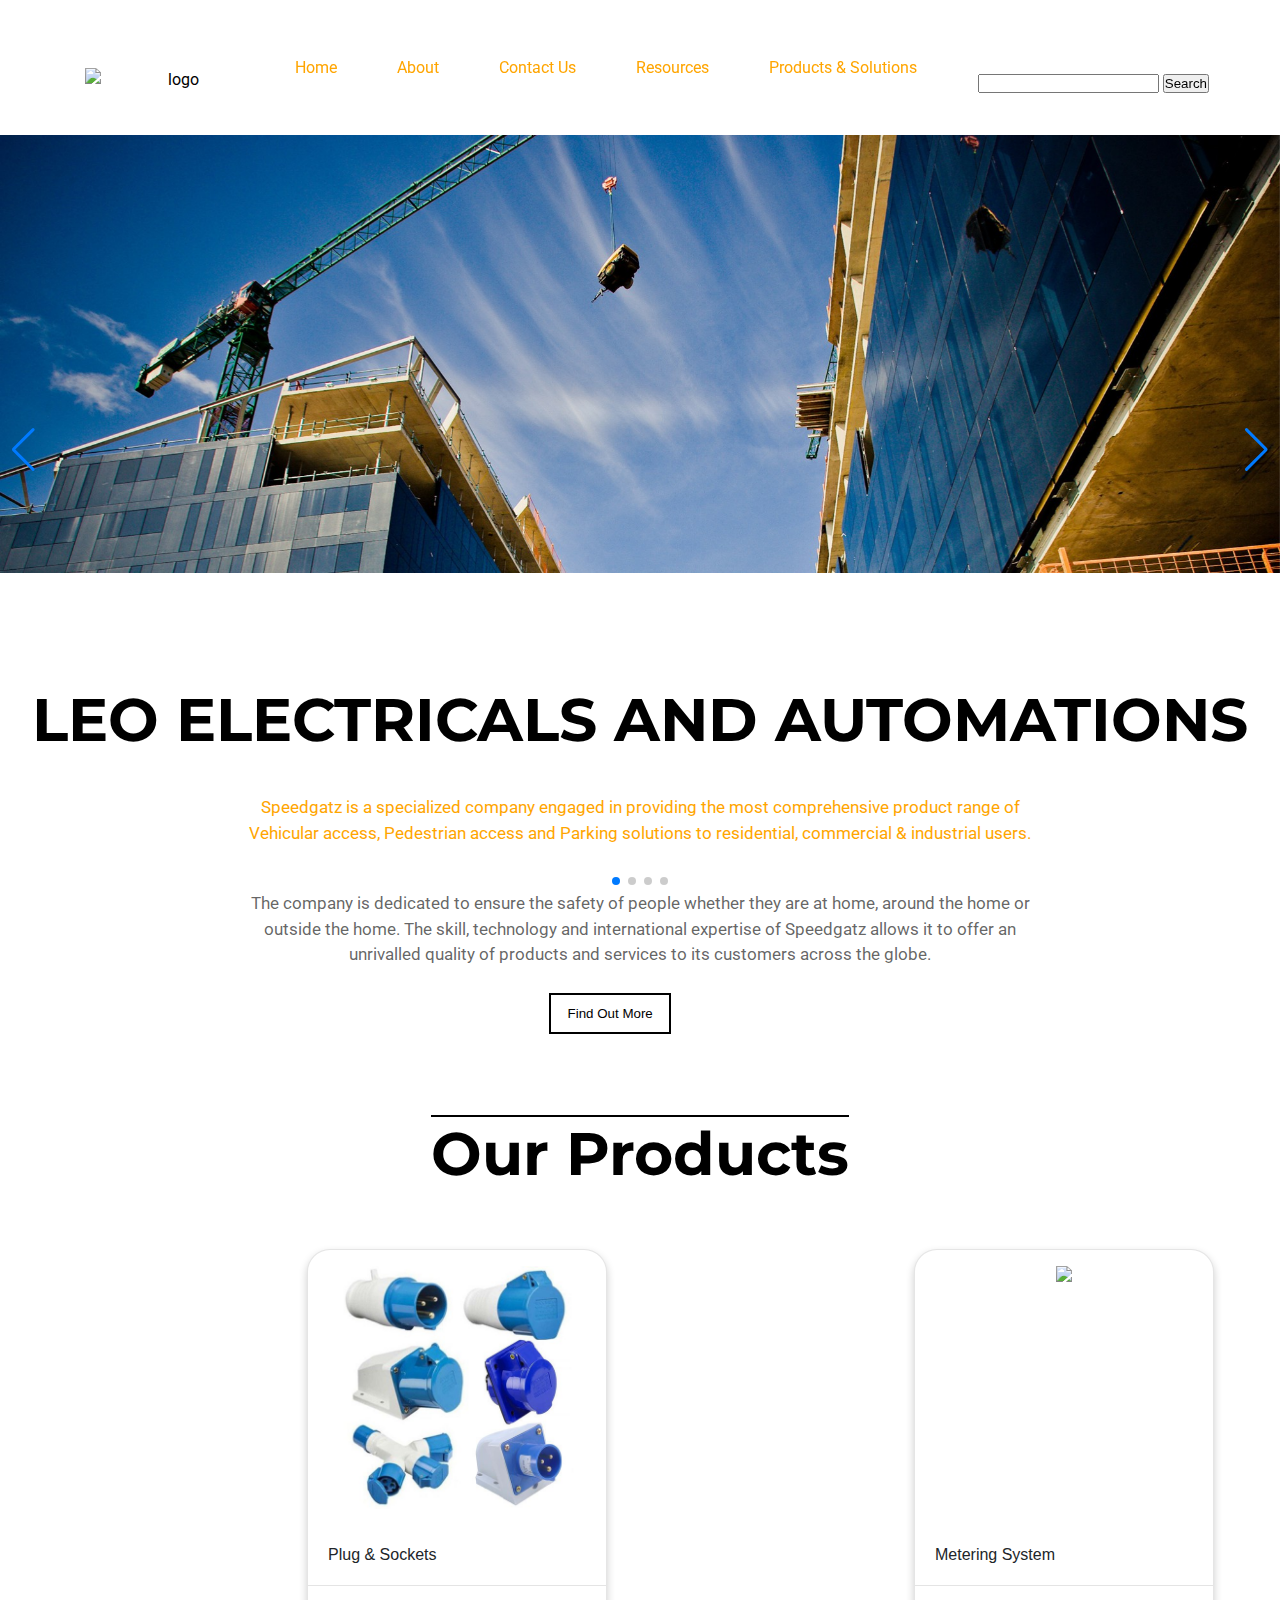
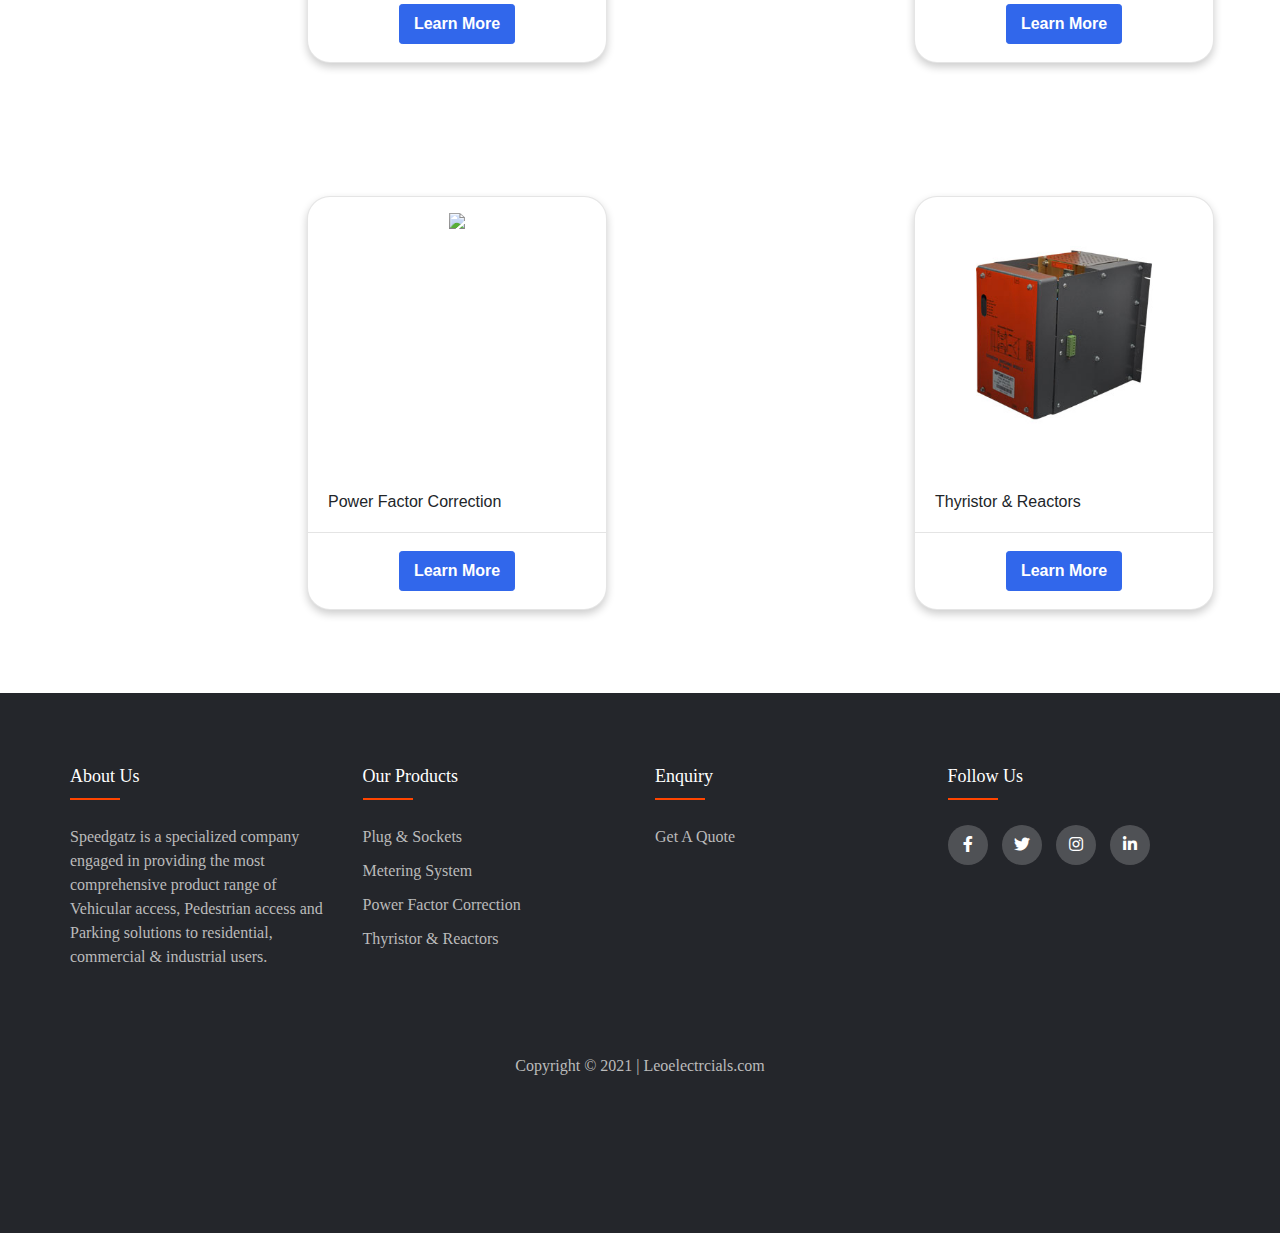
==== page1.html @ a986576f "Merge pull request #2 from SachdevaHardik/development" ====
<!DOCTYPE html>
<html lang="en">

<head>
  <meta charset="UTF-8" />
  <meta http-equiv="X-UA-Compatible" content="IE=edge" />
  <meta name="viewport" content="width=device-width, initial-scale=1.0" />
  <link rel="stylesheet" href="css/style1.css" />
  <link rel="stylesheet" href="https://unpkg.com/swiper/swiper-bundle.min.css" />
  <link rel="stylesheet" type="text/css" href="https://cdnjs.cloudflare.com/ajax/libs/font-awesome/5.15.1/css/all.min.css">
  <style>
    @import url("https://fonts.googleapis.com/css2?family=Roboto:wght@500&display=swap");
  </style>
  <style>
    @import url("https://fonts.googleapis.com/css2?family=Montserrat:wght@300&display=swap");
  </style>
  <style>
  @import url('https://fonts.googleapis.com/css2?family=Poppins:wght@300;400;500;600;700&display=swap');
  </style>
  <title>Leo Electricals and Automations</title>
</head>

<body>
  <nav class="navbar">
    <ul class="nav-list">
      <div class="logo"><img src="data/logo.jpeg" alt="logo" /></div>
      <li><a href="#Home">Home</a></li>
      <li><a href="#About">About</a></li>
      <li><a href="#Contact Us">Contact Us</a></li>
      <li><a href="#Resources">Resources</a></li>
      <li><a href="#Products & Solutions">Products & Solutions</a></li>
    </ul>
    <div class="rightnav">
      <input type="text" name="Search" id="search" />
      <button class="btn-sm">Search</button>
    </div>
  </nav>
  <section class="firsthalf">
    <!-- Swiper -->
    <div class="swiper-container mySwiper">
      <div class="swiper-wrapper">
        <div class="swiper-slide slide1">
          <img src="data/building-contracting.jpg" alt="logo" />
        </div>
        <div class="swiper-slide slide2">
          <img src="data/finance-banner.png" alt="logo" />
        </div>
        <div class="swiper-slide slide3">
          <img src="data/boom.jpg" alt="automatic boom barrier" />
        </div>
        <div class="swiper-slide slide4">
          <img src="data/customer.jpg" alt="customer satisfaction" />
        </div>
      </div>
      <div class="swiper-button-next"></div>
      <div class="swiper-button-prev"></div>
      <div class="swiper-pagination"></div>
    </div>
  </section>
  <section class="secondhalf">
    <div class="firsttext">
      <h1>LEO ELECTRICALS AND AUTOMATIONS</h1>
    </div>
    <div class="subtext">
      <p>
        Speedgatz is a specialized company engaged in providing the most
        comprehensive product range of Vehicular access, Pedestrian access and
        Parking solutions to residential, commercial & industrial users.
      </p>
    </div>
    <div class="subsubtext">
      <p>
        The company is dedicated to ensure the safety of people whether they
        are at home, around the home or outside the home. The skill,
        technology and international expertise of Speedgatz allows it to offer
        an unrivalled quality of products and services to its customers across
        the globe.
      </p>

      <div class="enquirybutton">
        <button class="btn-la">Find Out More</button>
      </div>
  </section>
  <section>
    <div class="rangetext">
      <h1>Our Products</h1>
    </div>
  </section>
  <section class="thirdhalf">
    <div class="container d-flex justify-content-center firstproduct">
      <figure class="card card-product-grid card-lg"> <a href="#" class="img-wrap" data-abc="true"> <img
            src="data/industrial-plug-sockets.jpg"> </a>
        <figcaption class="info-wrap">
          <div class="row">
            <div class="col-md-9 col-xs-9"> <a href="#" class="title" data-abc="true">Plug & Sockets</a></div>
          </div>
        </figcaption>
        <div class="bottom-wrap"> <a href="#" class="btn btn-primary float-right" data-abc="true"> Learn More </a>
        </div>
      </figure>
      <div class="container d-flex justify-content-center">

        <figure class="card card-product-grid card-lg"> <a href="#" class="img-wrap" data-abc="true"> <img
              src="data/meteringsystem.png"> </a>
          <figcaption class="info-wrap">
            <div class="row">
              <div class="col-md-9 col-xs-9"> <a href="#" class="title" data-abc="true">Metering System</a></div>
            </div>
          </figcaption>
          <div class="bottom-wrap"> <a href="#" class="btn btn-primary float-right" data-abc="true"> Learn More </a>
          </div>
        </figure>
      </div>
    </div>
  </section>
  <section class="fourthhalf">
    <div class="container d-flex justify-content-center firstproduct">
      <figure class="card card-product-grid card-lg"> <a href="#" class="img-wrap" data-abc="true"> <img
            src="data/controlpanel.jpg"> </a>
        <figcaption class="info-wrap">
          <div class="row">
            <div class="col-md-9 col-xs-9"> <a href="#" class="title" data-abc="true">Power Factor Correction</a></div>
          </div>
        </figcaption>
        <div class="bottom-wrap"> <a href="#" class="btn btn-primary float-right" data-abc="true"> Learn More </a>
        </div>
      </figure>
      <div class="container d-flex justify-content-center">

        <figure class="card card-product-grid card-lg"> <a href="#" class="img-wrap" data-abc="true"> <img
              src="data/thyristor.jpg"> </a>
          <figcaption class="info-wrap">
            <div class="row">
              <div class="col-md-9 col-xs-9"> <a href="#" class="title" data-abc="true">Thyristor & Reactors</a></div>
            </div>
          </figcaption>
          <div class="bottom-wrap"> <a href="#" class="btn btn-primary float-right" data-abc="true"> Learn More </a>
          </div>
        </figure>
      </div>
    </div>
      </figure>
  </section>
  <section class="fifthhalf">
    <footer class="footer">
      <div class="containerfooter">
        <div class="row">
          <div class="footer-col">
            <h4>About us</h4>
            <ul>
              <li><p class="footerabout"> 
                Speedgatz is a specialized company engaged in providing the most comprehensive product range of Vehicular access, Pedestrian access and Parking solutions to residential, commercial & industrial users.
              </p>
          </div>
          <div class="footer-col">
            <h4>Our Products</h4>
            <ul>
              <li><a href="#">Plug & Sockets</a></li>
              <li><a href="#">Metering System</a></li>
              <li><a href="#">Power Factor Correction</a></li>
              <li><a href="#">Thyristor & Reactors</a></li>
            </ul>
          </div>
          <div class="footer-col">
            <h4>Enquiry</h4>
            <ul>
              <li><a href="#">Get a quote</a></li>
            </ul>
          </div>
          <div class="footer-col">
            <h4>follow us</h4>
            <div class="social-links">
              <a href="#"><i class="fab fa-facebook-f"></i></a>
              <a href="#"><i class="fab fa-twitter"></i></a>
              <a href="#"><i class="fab fa-instagram"></i></a>
              <a href="#"><i class="fab fa-linkedin-in"></i></a>
            </div>
          </div>
        </div>
      </div>
      <div>
        <p class = "Copyright">
       Copyright © 2021 | Leoelectrcials.com
        </p>
      </div>
   </footer>
  </section>
  <script src="https://unpkg.com/swiper/swiper-bundle.min.js"></script>
  <script>
    var swiper = new Swiper(".mySwiper", {
      slidesPerView: "auto",
      spaceBetween: 40,
      grabCursor: true,
      loop: true,
      pagination: {
        el: ".swiper-pagination",
        clickable: true,
      },
      navigation: {
        nextEl: ".swiper-button-next",
        prevEl: ".swiper-button-prev",
      },
    });
  </script>
</body>

</html>
---- css/style1.css ----
* {
  margin: 0;
  padding: 0;
  box-sizing: border-box;
}
body {
  background-color: white;
  line-height: 1.5;
}
.navbar {
  display: flex;
  position: sticky;
    top: 0;
    z-index: 3000;
    height: 135px;
    background: white;
}
.nav-list {
  width: 50%;
  display: flex;
  align-items: center;
  text-align: center;
  font-family: -apple-system, BlinkMacSystemFont, "Segoe UI", Roboto, Oxygen,
    Ubuntu, Cantarell, "Open Sans", "Helvetica Neue", sans-serif;
}
.rightnav {
  width: 50%;
  text-align: right;
  justify-content: center;
  padding: 71px;
}
.list-container {
  display: flex;
  align-items: center;
  justify-content: center;
}
.nav-list img {
  width: 180px;
  display: flex;
  text-align: center;
  justify-content: center;
  margin-top: 25px;
  margin-left: 85px;
}
.nav-list li {
  white-space: nowrap;
  list-style: none;
  padding: 30px;
  list-style-type: none;
}
.nav-list li a {
  text-decoration: none;
  color: orange;
}
.nav-list li a:hover {
  color: grey;
}
.firsttext {
  font-size: 30px;
  text-align: center;
  padding-top: 10px;
  color: rgb(0, 0, 0);
  font-family: "Montserrat", sans-serif;
}
.subtext {
  text-align: center;
  padding: 30px;
  width: 70%;
  margin: auto;
  font-size: 17px;
  color: orange;
  font-family: -apple-system, BlinkMacSystemFont, "Segoe UI", Roboto, Oxygen,
    Ubuntu, Cantarell, "Open Sans", "Helvetica Neue", sans-serif;
}
.subsubtext {
  text-align: center;
  padding: 15px;
  width: 70%;
  margin: auto;
  font-size: 17px;
  color: rgba(0, 0, 0, 0.616);
  font-family: -apple-system, BlinkMacSystemFont, "Segoe UI", Roboto, Oxygen,
    Ubuntu, Cantarell, "Open Sans", "Helvetica Neue", sans-serif;
}
.secondhalf {
  padding: 30px;
}
.swiper-container {
  height: 500px;
}
.slide1 img {
  width: 100%;
}
.slide2 img {
  width: 100%;
  height: max-content;
}
.slide3 img {
  width: 100%;
}
.slide4 img {
  width: 100%;
  height: 100%;
}
.btn-la {
  width: 122px;
  height: 41px;
  background-color: white;
  border: 2px solid black;
  margin-top: 15px;
  cursor: pointer;
}
.enquirybutton {
  width: 55%;
  text-align: right;
  padding: 10px;
}
.card {
  box-shadow: 0 4px 8px 0 rgba(0, 0, 0, 0.2);
  max-width: 300px;
  margin: auto;
  text-align: center;
  font-family: arial;
}

.price {
  color: grey;
  font-size: 22px;
}

.card button {
  border: none;
  outline: 0;
  padding: 12px;
  color: white;
  background-color: #000;
  text-align: center;
  cursor: pointer;
  width: 100%;
  font-size: 18px;
}

.card button:hover {
  opacity: 0.7;
}
a {
  text-decoration: none !important;
}

.card-product-list,
.card-product-grid {
  margin-bottom: 0;
}

.card {
  width: 500px;
  position: relative;
  display: -webkit-box;
  display: -ms-flexbox;
  display: flex;
  -webkit-box-orient: vertical;
  -webkit-box-direction: normal;
  -ms-flex-direction: column;
  flex-direction: column;
  min-width: 0;
  word-wrap: break-word;
  background-color: #fff;
  background-clip: border-box;
  border: 1px solid rgba(0, 0, 0, 0.1);
  border-radius: 23px;
  margin-top: 50px;
}

.card-product-grid:hover {
  -webkit-box-shadow: 0 4px 15px rgba(153, 153, 153, 0.3);
  box-shadow: 0 4px 15px rgba(153, 153, 153, 0.3);
  -webkit-transition: 0.3s;
  transition: 0.3s;
}

.card-product-grid .img-wrap {
  border-radius: 0.2rem 0.2rem 0 0;
  height: 220px;
}

.card .img-wrap {
  overflow: hidden;
}

.card-lg .img-wrap {
  height: 280px;
}

.card-product-grid .img-wrap {
  border-radius: 0.2rem 0.2rem 0 0;
  height: 275px;
  padding: 16px;
}

[class*="card-product"] .img-wrap img {
  height: 100%;
  max-width: 100%;
  width: auto;
  display: inline-block;
  -o-object-fit: cover;
  object-fit: cover;
}

.img-wrap {
  text-align: center;
  display: block;
}

.card-product-grid .info-wrap {
  overflow: hidden;
  padding: 18px 20px;
}

[class*="card-product"] a.title {
  color: #212529;
  display: block;
}

.rating-stars {
  display: inline-block;
  vertical-align: middle;
  list-style: none;
  margin: 0;
  padding: 0;
  position: relative;
  white-space: nowrap;
  clear: both;
}

.rating-stars li.stars-active {
  z-index: 2;
  position: absolute;
  top: 0;
  left: 0;
  overflow: hidden;
}

.rating-stars li {
  display: block;
  text-overflow: clip;
  white-space: nowrap;
  z-index: 1;
}

.card-product-grid .bottom-wrap {
  padding: 18px;
  border-top: 1px solid #e4e4e4;
}

.bottom-wrap-payment {
  padding: 0px;
  border-top: 1px solid #e4e4e4;
}

.rated {
  font-size: 10px;
  color: #b3b4b6;
}

.btn {
  display: inline-block;
  font-weight: 600;
  color: #343a40;
  text-align: center;
  vertical-align: middle;
  -webkit-user-select: none;
  -moz-user-select: none;
  -ms-user-select: none;
  user-select: none;
  background-color: transparent;
  border: 1px solid transparent;
  padding: 0.45rem 0.85rem;
  font-size: 1rem;
  line-height: 1.5;
  border-radius: 0.2rem;
}

.btn-primary {
  color: #fff;
  background-color: #3167eb;
  border-color: #3167eb;
}

.fa {
  color: #ff5722;
}
.thirdhalf {
  display: flex;
}
.fourthhalf{
  display: flex;
}
.container {
  padding-left: 307px;
  display: flex;
  align-items: center;
  text-align: center;
}
.rangetext {
  font-size: 25px;
  text-align: center;
  font-size: 30px;
  text-align: center;
  padding-top: 20px;
  color: rgb(0, 0, 0);
  font-family: "Montserrat", sans-serif;
  text-decoration: overline;
  text-decoration-style: solid;
  text-decoration-thickness: 2px;
}
.fourthhalf{
  height: 70vh;
}
.containerfooter{
	max-width: 1170px;
	margin:auto;
}
.row{
	display: flex;
	flex-wrap: wrap;
}
ul{
	list-style: none;
}
.footer{
	background-color: #24262b;
    padding: 70px 0;
    height: 60vh;
}
.footer-col{
   width: 25%;
   padding: 0 15px;
}
.footer-col h4{
	font-size: 18px;
	color: #ffffff;
	text-transform: capitalize;
	margin-bottom: 35px;
	font-weight: 500;
	position: relative;
}
.footer-col h4::before{
	content: '';
	position: absolute;
	left:0;
	bottom: -10px;
	background-color: orangered;
	height: 2px;
	box-sizing: border-box;
	width: 50px;
}
.footerabout{
  color: #bbbbbb;
  font-size: 16px;
}
.footer-col ul li:not(:last-child){
	margin-bottom: 10px;
}
.footer-col ul li a{
	font-size: 16px;
	text-transform: capitalize;
	color: #ffffff;
	text-decoration: none;
	font-weight: 300;
	color: #bbbbbb;
	display: block;
	transition: all 0.3s ease;
}
.footer-col ul li a:hover{
	color: #ffffff;
	padding-left: 8px;
}
.footer-col .social-links a{
	display: inline-block;
	height: 40px;
	width: 40px;
	background-color: rgba(255,255,255,0.2);
	margin:0 10px 10px 0;
	text-align: center;
	line-height: 40px;
	border-radius: 50%;
	color: #ffffff;
	transition: all 0.5s ease;
}
.footer-col .social-links a:hover{
	color: #24262b;
	background-color: #ffffff;
}

/*responsive*/
@media(max-width: 767px){
  .footer-col{
    width: 50%;
    margin-bottom: 30px;
}
}
@media(max-width: 574px){
  .footer-col{
    width: 100%;
}
}
.Copyright{
  color: #bbbbbb;
  text-align: center;
  padding: 85px;
}
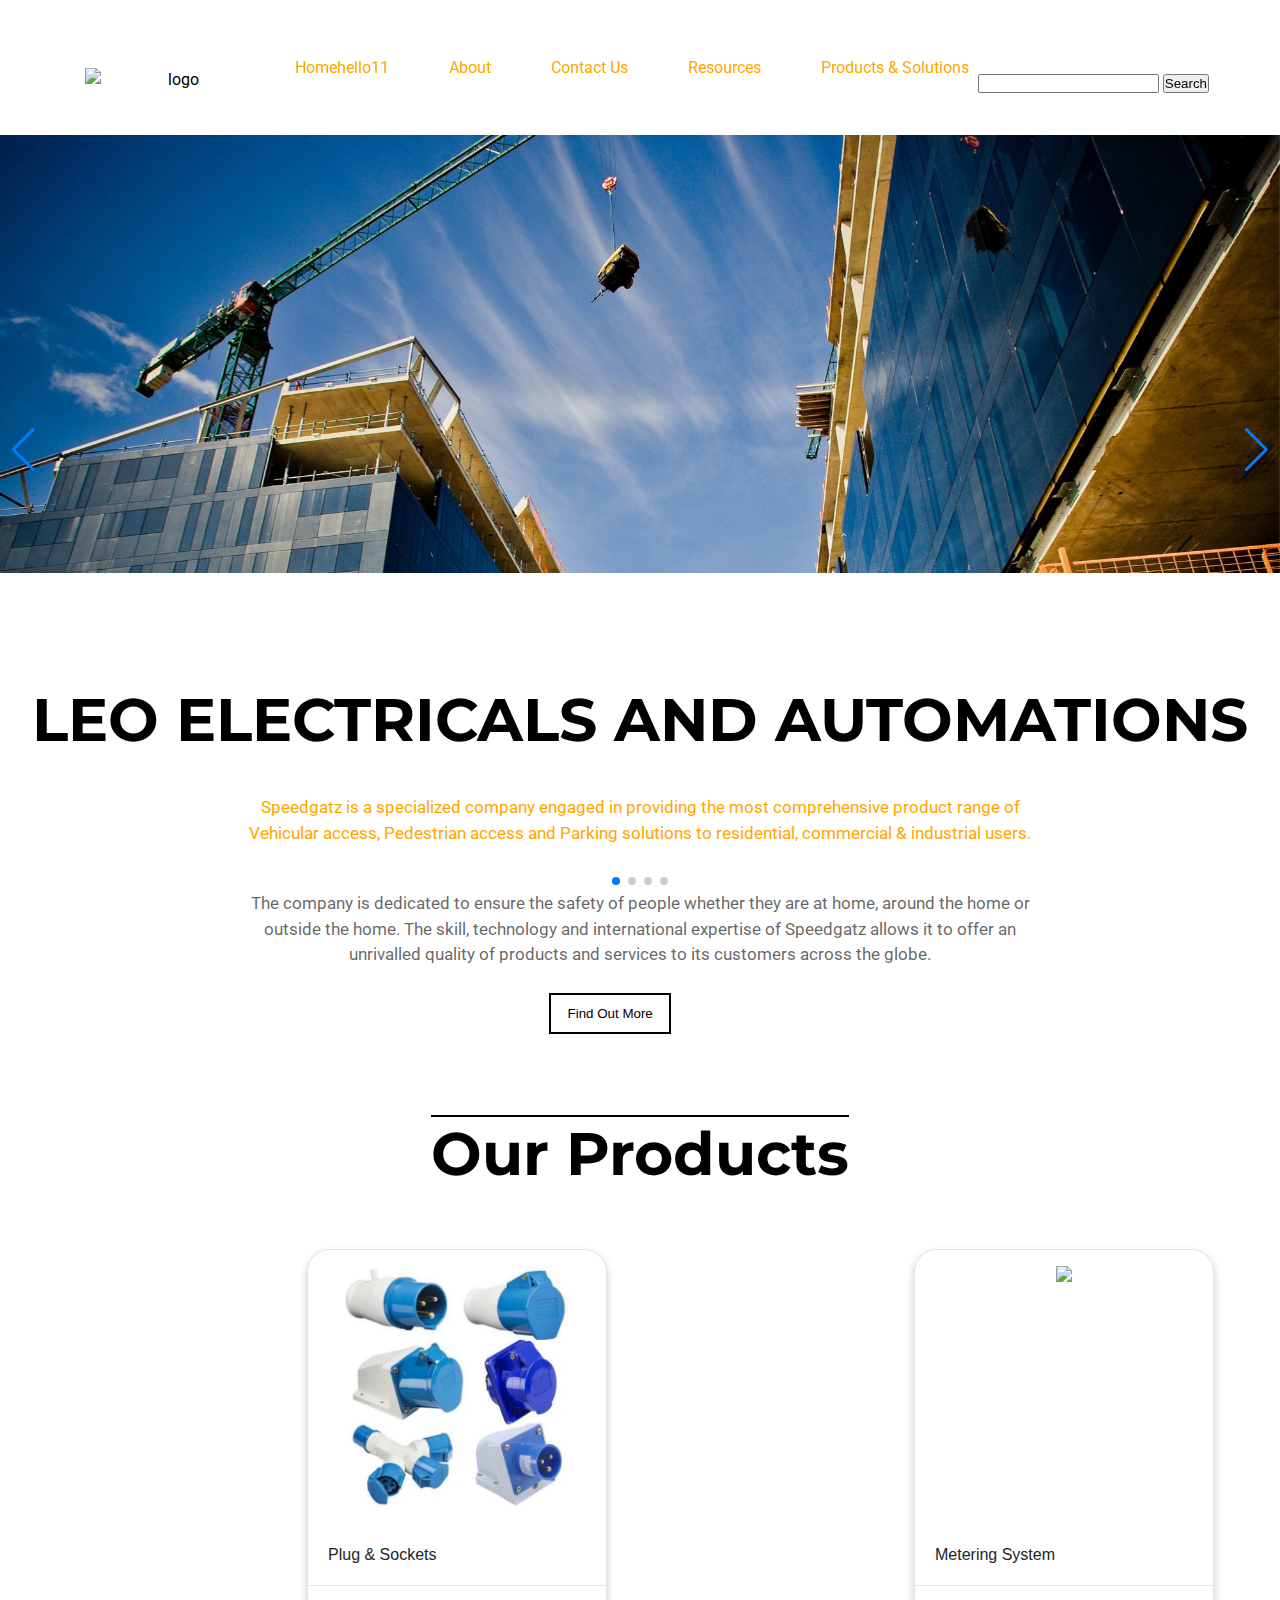
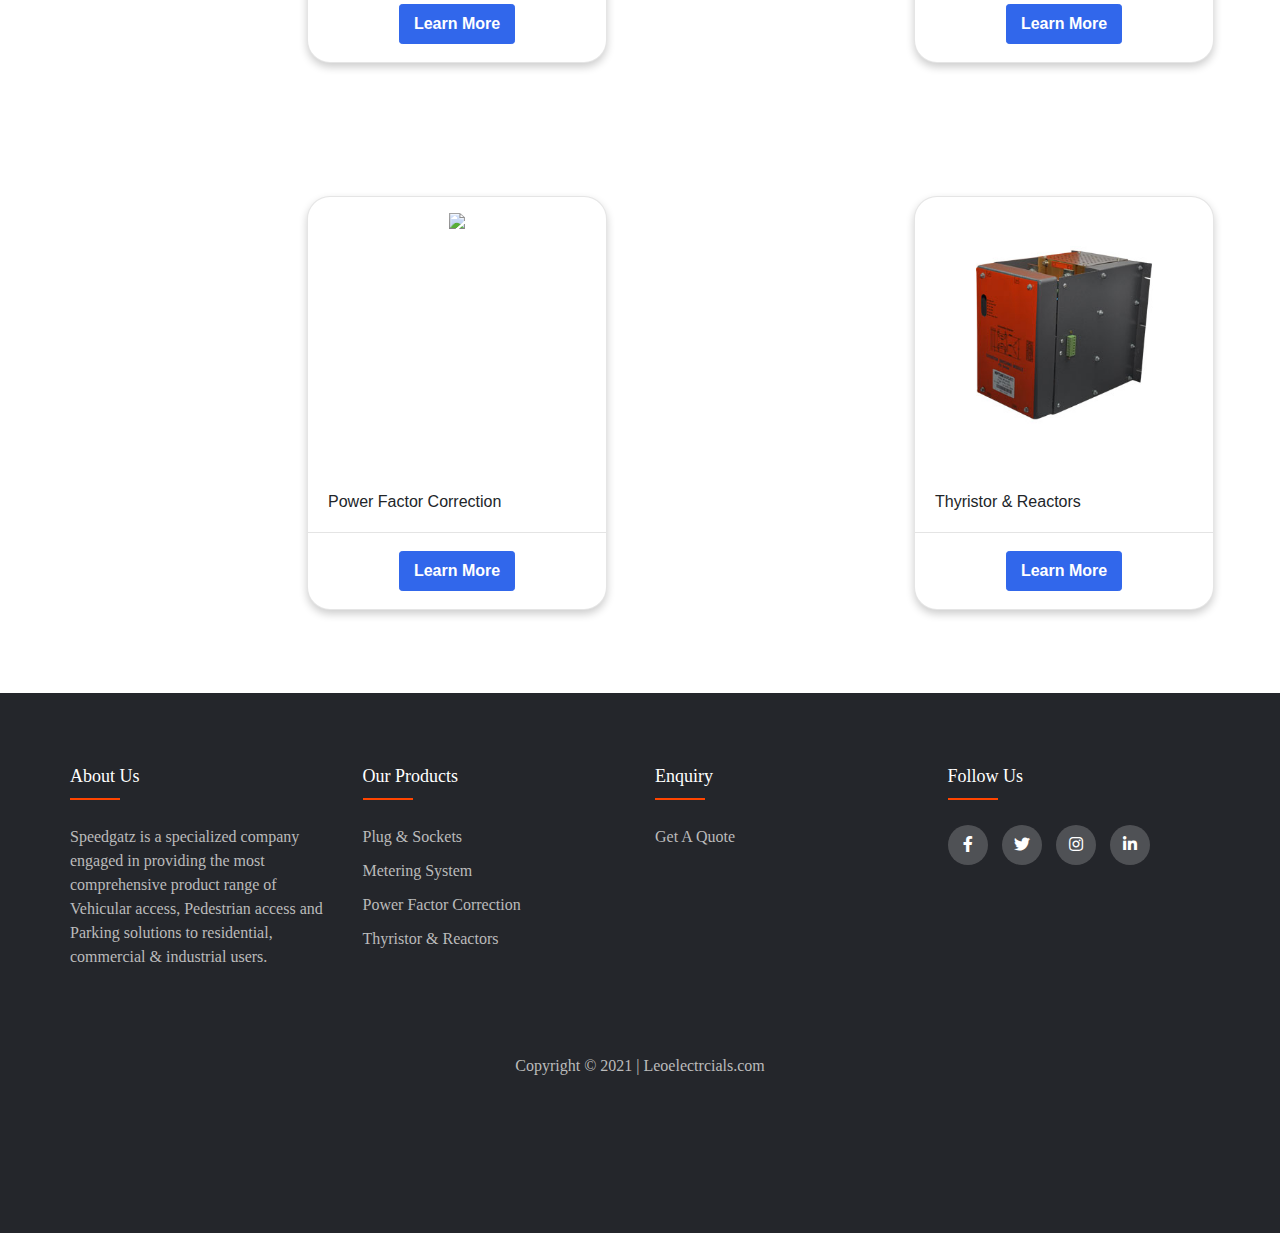
==== commit e43a960a: "test 2 for CI changes" ====
--- a/page1.html
+++ b/page1.html
@@ -24,7 +24,7 @@
   <nav class="navbar">
     <ul class="nav-list">
       <div class="logo"><img src="data/logo.jpeg" alt="logo" /></div>
-      <li><a href="#Home">Home</a></li>
+      <li><a href="#Home">Homehello11</a></li>
       <li><a href="#About">About</a></li>
       <li><a href="#Contact Us">Contact Us</a></li>
       <li><a href="#Resources">Resources</a></li>
@@ -204,4 +204,4 @@
   </script>
 </body>
 
-</html>+</html>
